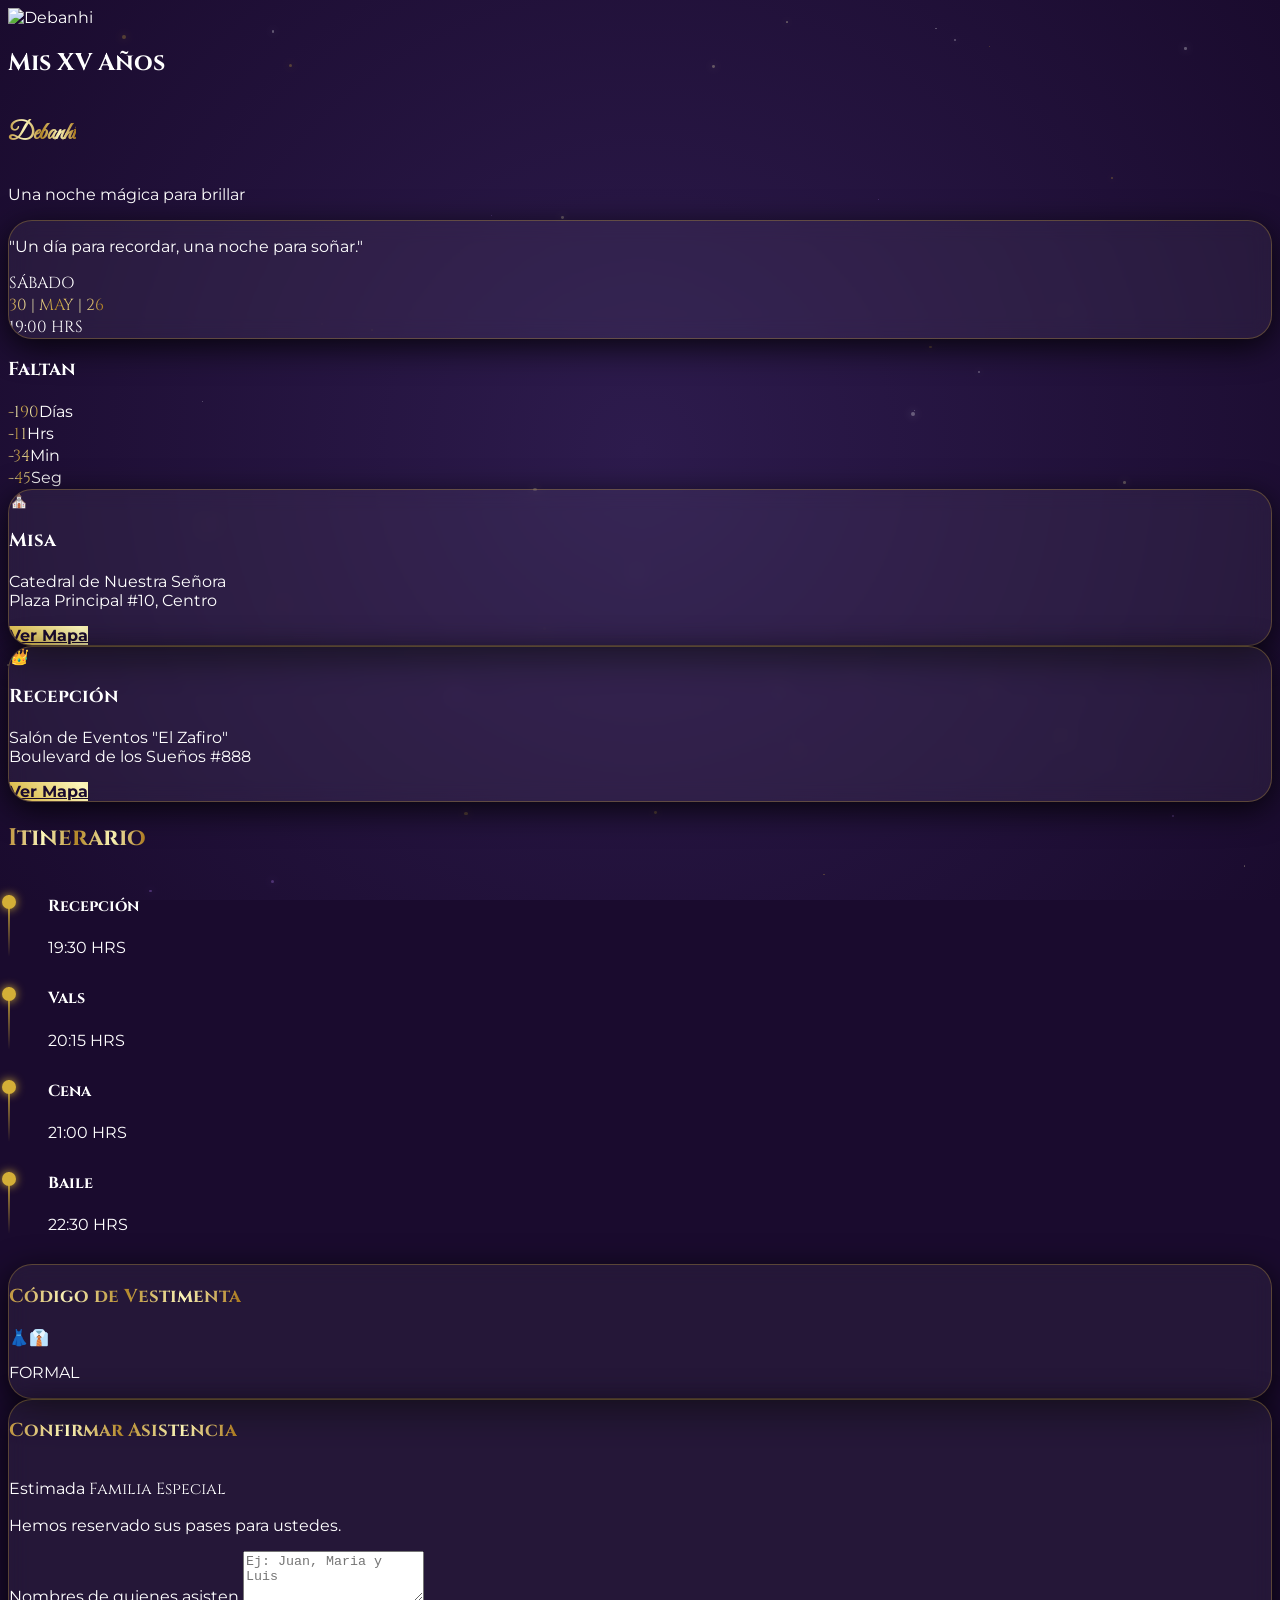
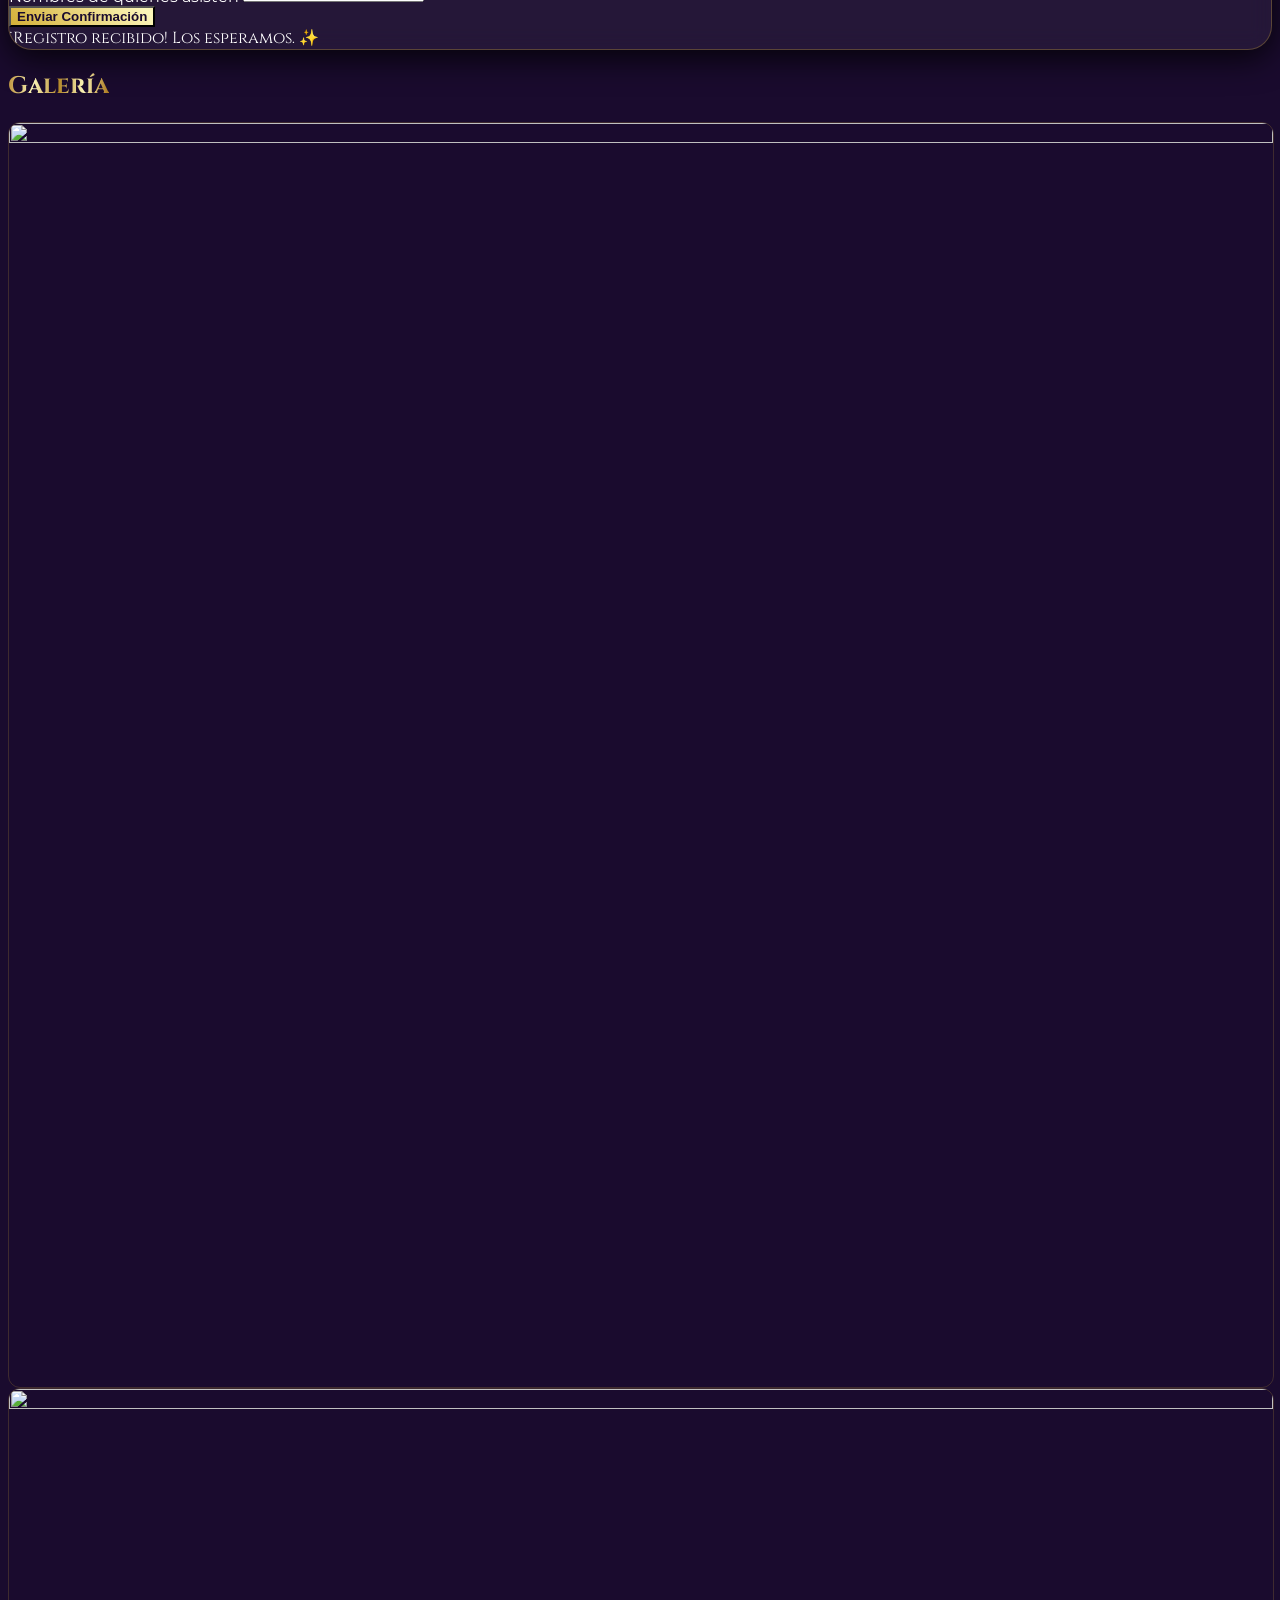
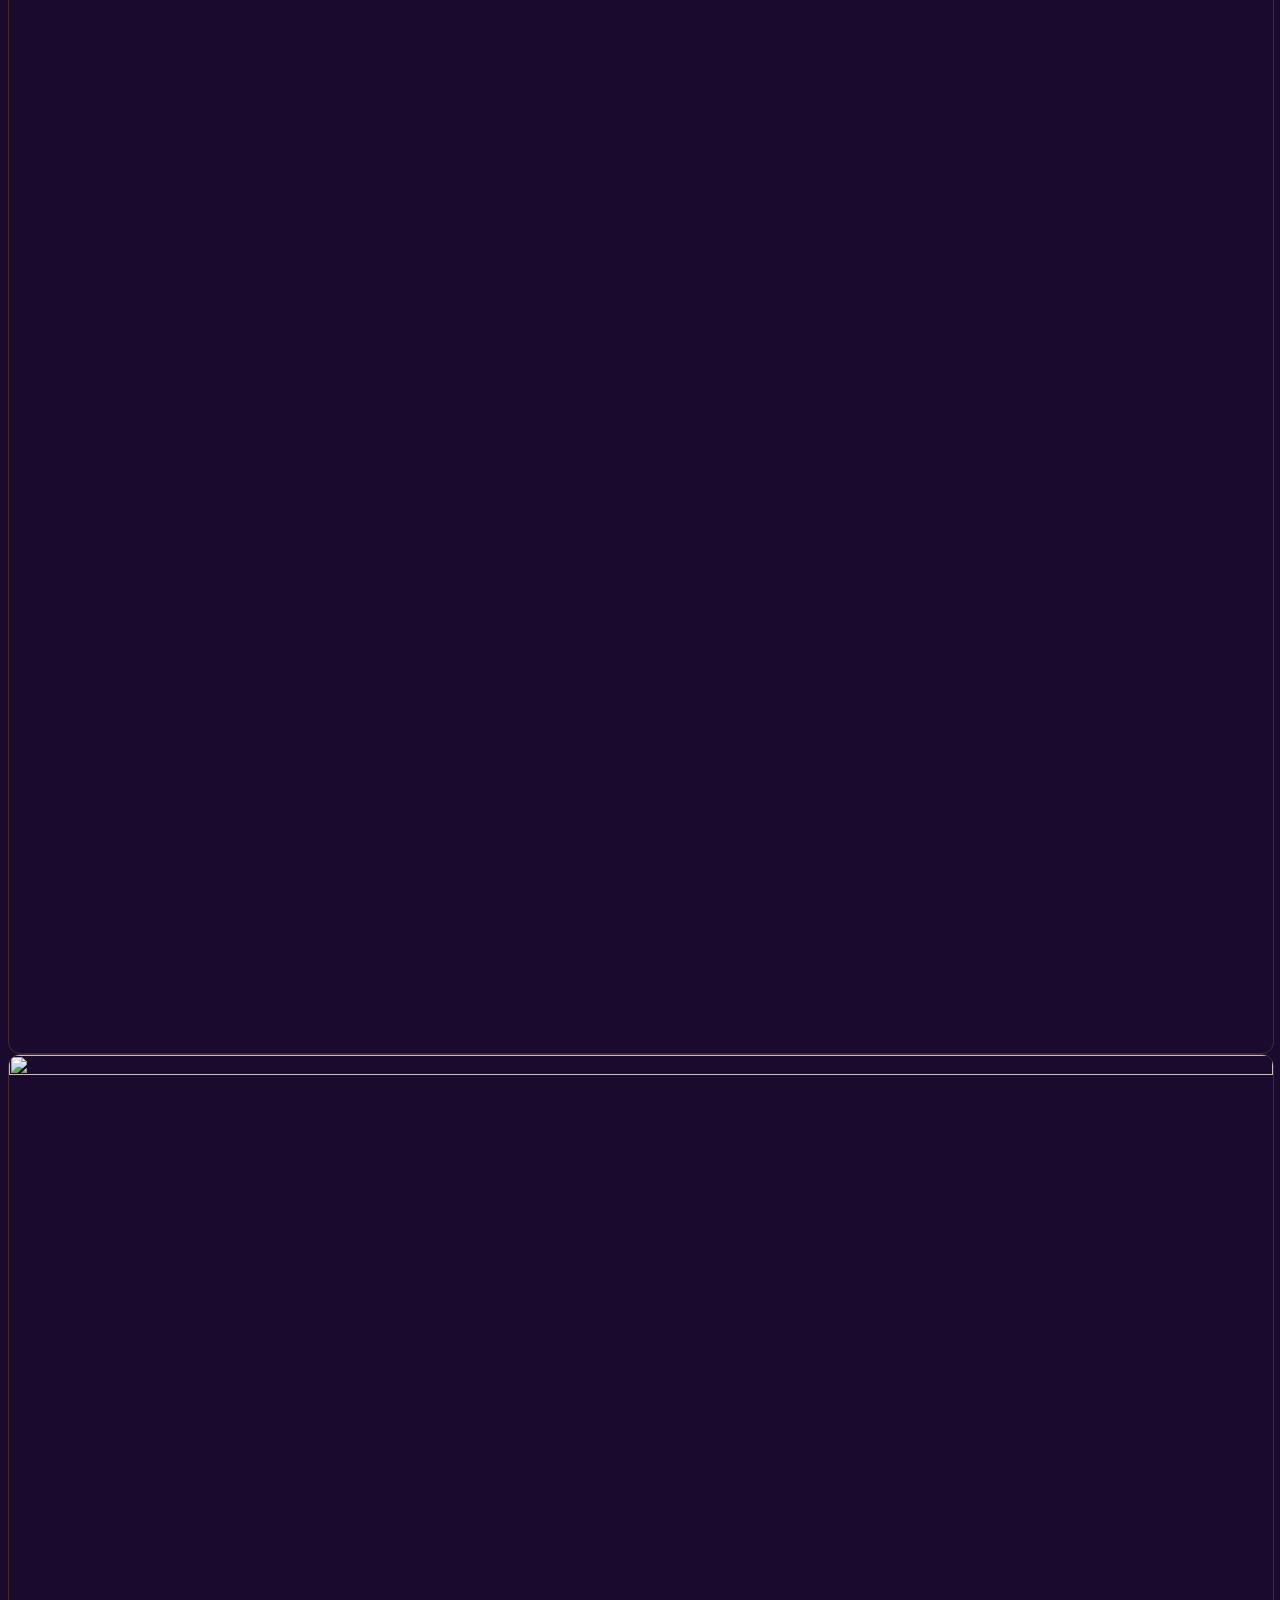
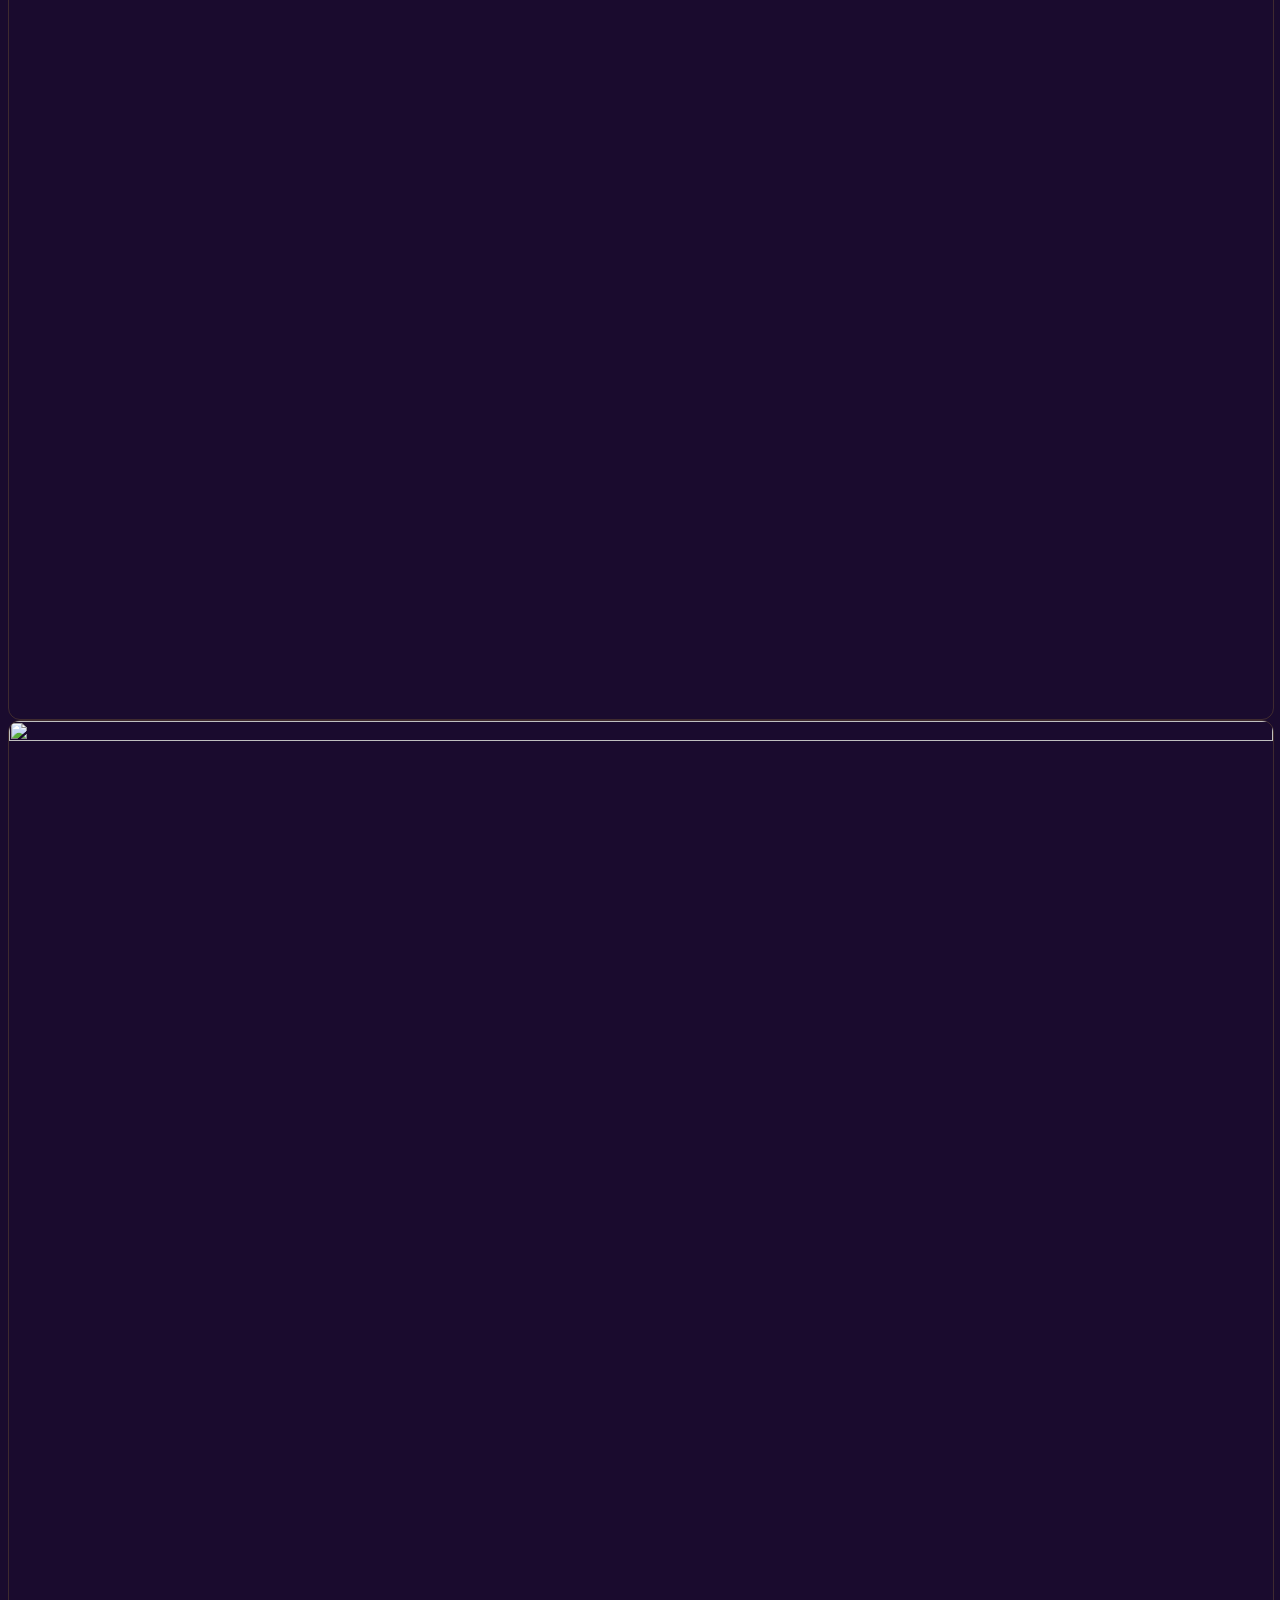
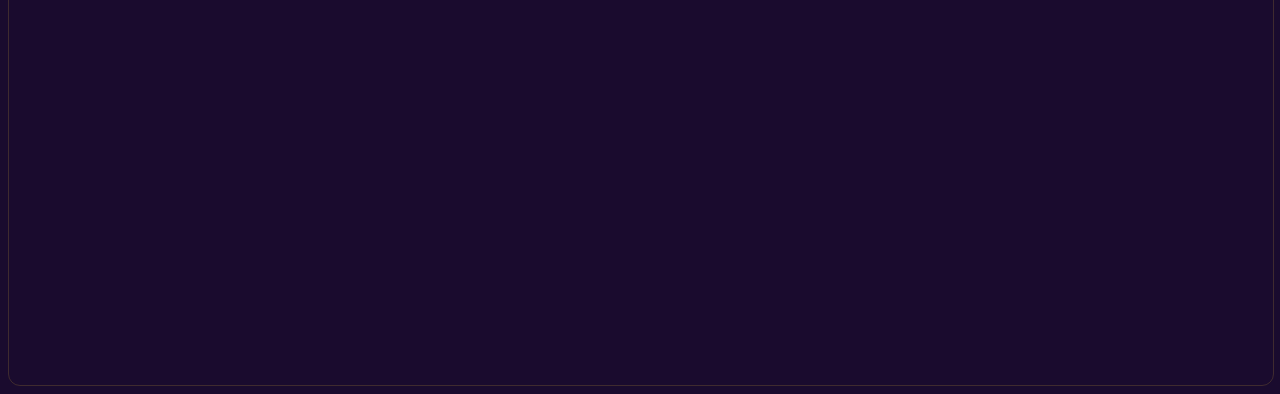
==== index.html @ c2838154 "Create index.html" ====
<!DOCTYPE html>
<html lang="es">
<head>
    <meta charset="UTF-8">
    <meta name="viewport" content="width=device-width, initial-scale=1.0">
    <title>Mis XV Años - Debanhi</title>
    <script src="https://cdn.tailwindcss.com"></script>
    <link href="https://fonts.googleapis.com/css2?family=Cinzel:wght@400;700&family=Great+Vibes&family=Montserrat:wght@300;400;600&display=swap" rel="stylesheet">
    <style>
        :root {
            --gold: #d4af37;
            --dark-purple: #1a0b2e;
        }

        body {
            background-color: var(--dark-purple);
            color: white;
            font-family: 'Montserrat', sans-serif;
            overflow-x: hidden;
        }

        .font-serif { font-family: 'Cinzel', serif; }
        .font-accent { font-family: 'Great Vibes', cursive; }

        /* Fondo animado global */
        .jewel-bg {
            position: fixed;
            top: 0;
            left: 0;
            width: 100%;
            height: 100%;
            z-index: -1;
            background: radial-gradient(circle at center, #2d1b4d 0%, #1a0b2e 100%);
        }

        .particle, .particle-card {
            position: absolute;
            background: white;
            border-radius: 50%;
            pointer-events: none;
            opacity: 0.3;
        }

        @keyframes float {
            0% { translateY(100vh) rotate(0deg); opacity: 0; }
            50% { opacity: 0.6; }
            100% { translateY(-10vh) rotate(360deg); opacity: 0; }
        }

        @keyframes float-card {
            0% { bottom: -10%; opacity: 0; }
            20% { opacity: 0.4; }
            80% { opacity: 0.4; }
            100% { bottom: 110%; opacity: 0; }
        }

        .glass-card {
            position: relative;
            background: rgba(255, 255, 255, 0.05);
            backdrop-filter: blur(10px);
            border: 1px solid rgba(212, 175, 55, 0.3);
            border-radius: 24px;
            box-shadow: 0 8px 32px 0 rgba(0, 0, 0, 0.8);
            overflow: hidden;
        }

        .card-content { position: relative; z-index: 10; }

        .reveal {
            opacity: 0;
            transform: translateY(30px);
            transition: all 1s ease-out;
        }

        .reveal.active {
            opacity: 1;
            transform: translateY(0);
        }

        .gold-text {
            background: linear-gradient(to right, #bf953f, #fcf6ba, #b38728, #fbf5b7, #aa771c);
            -webkit-background-clip: text;
            -webkit-text-fill-color: transparent;
            display: inline-block;
        }

        .btn-gold {
            background: linear-gradient(45deg, #d4af37, #fcf6ba, #d4af37);
            background-size: 200% auto;
            transition: 0.5s;
            color: #1a0b2e;
            font-weight: bold;
        }

        .btn-gold:hover {
            background-position: right center;
            transform: scale(1.05);
        }

        /* Timeline Itinerario */
        .timeline-item {
            position: relative;
            padding-left: 40px;
            margin-bottom: 30px;
        }
        .timeline-item::before {
            content: '';
            position: absolute;
            left: 0; top: 0; width: 2px; height: 100%;
            background: linear-gradient(to bottom, var(--gold), transparent);
        }
        .timeline-dot {
            position: absolute; left: -6px; top: 0; width: 14px; height: 14px;
            background: var(--gold); border-radius: 50%; box-shadow: 0 0 10px var(--gold);
        }

        /* Galería */
        .gallery-img {
            width: 100%; aspect-ratio: 1/1; object-fit: cover;
            border-radius: 12px; border: 1px solid rgba(212, 175, 55, 0.2);
            transition: 0.5s ease; cursor: pointer;
        }
        .gallery-img:hover { transform: scale(1.05); border-color: var(--gold); }

        /* Lightbox */
        #lightbox {
            display: none; position: fixed; top: 0; left: 0; width: 100%; height: 100%;
            background: rgba(0,0,0,0.95); backdrop-filter: blur(10px); z-index: 1000;
            justify-content: center; align-items: center; opacity: 0; transition: 0.3s;
        }
        #lightbox.active { display: flex; opacity: 1; }
        #lightbox-img { max-width: 90%; max-height: 80vh; border: 2px solid var(--gold); border-radius: 8px; }

        .nav-btn {
            position: absolute; top: 50%; transform: translateY(-50%);
            background: rgba(255,255,255,0.1); color: white; width: 50px; height: 50px;
            border-radius: 50%; display: flex; align-items: center; justify-content: center;
            cursor: pointer; z-index: 1100;
        }
    </style>
</head>
<body>

    <div class="jewel-bg" id="particles-container"></div>

    <!-- Lightbox -->
    <div id="lightbox" onclick="closeLightbox()">
        <span class="absolute top-5 right-5 text-4xl text-white cursor-pointer">&times;</span>
        <div class="nav-btn left-4" onclick="changeImage(-1, event)">&#10094;</div>
        <img id="lightbox-img" src="" alt="Full Screen" onclick="event.stopPropagation()">
        <div class="nav-btn right-4" onclick="changeImage(1, event)">&#10095;</div>
    </div>

    <!-- 1. PORTADA -->
    <section class="relative w-full aspect-square overflow-hidden">
        <img src="https://images.unsplash.com/photo-1529626455594-4ff0802cfb7e?auto=format&fit=crop&q=80&w=1200" 
             class="w-full h-full object-cover" alt="Debanhi">
        <div class="absolute inset-0 bg-gradient-to-t from-[#1a0b2e] via-transparent to-transparent"></div>
        <div class="absolute bottom-0 left-0 w-full pb-10 text-center reveal">
            <h2 class="text-sm tracking-[0.6em] font-serif uppercase mb-2">Mis XV Años</h2>
            <h1 class="text-7xl md:text-[9rem] font-accent gold-text leading-tight">Debanhi</h1>
            <p class="text-xs md:text-lg tracking-[0.4em] uppercase opacity-80 mt-4">Una noche mágica para brillar</p>
        </div>
    </section>

    <!-- 2. FECHA -->
    <section class="max-w-4xl mx-auto px-6 py-20 text-center">
        <div class="glass-card p-12 reveal" data-particles="true">
            <div class="card-content">
                <p class="text-lg italic mb-8 font-light">"Un día para recordar, una noche para soñar."</p>
                <div class="flex flex-col md:flex-row items-center justify-center gap-6">
                    <div class="text-xl font-serif">SÁBADO</div>
                    <div class="text-5xl font-serif border-y border-gold/40 py-4 px-8 gold-text">30 | MAY | 26</div>
                    <div class="text-xl font-serif">19:00 HRS</div>
                </div>
            </div>
        </div>
    </section>

    <!-- 3. CUENTA REGRESIVA -->
    <section class="py-10 text-center reveal">
        <h3 class="font-serif text-xl mb-8 tracking-widest uppercase opacity-60">Faltan</h3>
        <div id="countdown" class="flex justify-center gap-6">
            <div><span id="days" class="text-4xl font-serif gold-text block">00</span><span class="text-[10px] uppercase">Días</span></div>
            <div><span id="hours" class="text-4xl font-serif gold-text block">00</span><span class="text-[10px] uppercase">Hrs</span></div>
            <div><span id="minutes" class="text-4xl font-serif gold-text block">00</span><span class="text-[10px] uppercase">Min</span></div>
            <div><span id="seconds" class="text-4xl font-serif gold-text block">00</span><span class="text-[10px] uppercase">Seg</span></div>
        </div>
    </section>

    <!-- 4. UBICACIONES -->
    <section class="max-w-6xl mx-auto px-6 py-20 grid md:grid-cols-2 gap-8">
        <div class="glass-card p-10 text-center reveal" data-particles="true">
            <div class="card-content">
                <div class="text-4xl mb-4">⛪</div>
                <h3 class="font-serif text-2xl mb-2">Misa</h3>
                <p class="text-sm opacity-70 mb-6">Catedral de Nuestra Señora<br>Plaza Principal #10, Centro</p>
                <a href="#" class="btn-gold px-8 py-3 rounded-full text-xs uppercase tracking-widest">Ver Mapa</a>
            </div>
        </div>
        <div class="glass-card p-10 text-center reveal" data-particles="true">
            <div class="card-content">
                <div class="text-4xl mb-4">👑</div>
                <h3 class="font-serif text-2xl mb-2">Recepción</h3>
                <p class="text-sm opacity-70 mb-6">Salón de Eventos "El Zafiro"<br>Boulevard de los Sueños #888</p>
                <a href="#" class="btn-gold px-8 py-3 rounded-full text-xs uppercase tracking-widest">Ver Mapa</a>
            </div>
        </div>
    </section>

    <!-- 5. ITINERARIO -->
    <section class="max-w-4xl mx-auto px-6 py-20">
        <h2 class="text-center font-serif text-3xl gold-text mb-16 reveal uppercase tracking-widest">Itinerario</h2>
        <div class="grid md:grid-cols-2 gap-10 reveal">
            <div>
                <div class="timeline-item"><div class="timeline-dot"></div><h4 class="font-serif text-lg">Recepción</h4><p class="text-xs opacity-60">19:30 HRS</p></div>
                <div class="timeline-item"><div class="timeline-dot"></div><h4 class="font-serif text-lg">Vals</h4><p class="text-xs opacity-60">20:15 HRS</p></div>
            </div>
            <div>
                <div class="timeline-item"><div class="timeline-dot"></div><h4 class="font-serif text-lg">Cena</h4><p class="text-xs opacity-60">21:00 HRS</p></div>
                <div class="timeline-item"><div class="timeline-dot"></div><h4 class="font-serif text-lg">Baile</h4><p class="text-xs opacity-60">22:30 HRS</p></div>
            </div>
        </div>
    </section>

    <!-- 6. CÓDIGO DE VESTIMENTA -->
    <section class="max-w-xl mx-auto px-6 py-20">
        <div class="glass-card p-10 text-center reveal" data-particles="true">
            <div class="card-content">
                <h3 class="font-serif text-xl gold-text mb-4 uppercase tracking-widest">Código de Vestimenta</h3>
                <div class="text-3xl mb-2">👗👔</div>
                <p class="text-2xl font-light tracking-widest uppercase">FORMAL</p>
            </div>
        </div>
    </section>

    <!-- 7. RSVP PERSONALIZADO -->
    <section class="max-w-2xl mx-auto px-6 py-20 text-center">
        <div class="glass-card p-10 reveal" data-particles="true">
            <div class="card-content">
                <h3 class="font-serif text-2xl gold-text mb-2">Confirmar Asistencia</h3>
                
                <!-- Datos dinámicos -->
                <div id="personalization-box" class="mb-8 border-b border-gold/20 pb-6">
                    <p class="text-lg font-light">Estimada <span id="family-name" class="font-serif italic text-gold">Familia Especial</span></p>
                    <p class="text-sm opacity-60 mt-1">Hemos reservado <span id="pass-count" class="font-bold text-white">---</span> pases para ustedes.</p>
                </div>

                <form id="rsvp-form" class="space-y-4 text-left">
                    <div>
                        <label class="text-[10px] uppercase tracking-widest opacity-60 ml-1">Nombres de quienes asisten</label>
                        <textarea required placeholder="Ej: Juan, Maria y Luis" class="w-full bg-white/5 border border-gold/20 rounded-xl p-4 outline-none focus:border-gold transition-colors text-white text-sm" rows="3"></textarea>
                    </div>
                    <button type="submit" class="w-full py-4 rounded-xl btn-gold uppercase tracking-widest text-xs">Enviar Confirmación</button>
                </form>
                <div id="form-msg" class="hidden mt-6 text-gold font-serif text-lg animate-pulse">¡Registro recibido! Los esperamos. ✨</div>
            </div>
        </div>
    </section>

    <!-- 8. GALERÍA -->
    <section class="max-w-6xl mx-auto px-6 py-20 pb-40">
        <h2 class="text-center font-serif text-2xl gold-text mb-10 reveal uppercase tracking-widest">Galería</h2>
        <div class="grid grid-cols-2 md:grid-cols-4 gap-4 reveal">
            <img src="https://images.unsplash.com/photo-1517673132405-a56a62b18caf?auto=format&fit=crop&q=80&w=800" class="gallery-img" onclick="openLightbox(0)">
            <img src="https://images.unsplash.com/photo-1494790108377-be9c29b29330?auto=format&fit=crop&q=80&w=800" class="gallery-img" onclick="openLightbox(1)">
            <img src="https://images.unsplash.com/photo-1524504388940-b1c1722653e1?auto=format&fit=crop&q=80&w=800" class="gallery-img" onclick="openLightbox(2)">
            <img src="https://images.unsplash.com/photo-1506794778202-cad84cf45f1d?auto=format&fit=crop&q=80&w=800" class="gallery-img" onclick="openLightbox(3)">
        </div>
    </section>

    <script>
        // PERSONALIZACIÓN POR URL
        function checkPersonalization() {
            const params = new URLSearchParams(window.location.search);
            const familia = params.get('f'); // 'f' para familia
            const pases = params.get('p');   // 'p' para pases

            if (familia) {
                document.getElementById('family-name').innerText = "Familia " + familia;
            }
            if (pases) {
                document.getElementById('pass-count').innerText = pases;
            } else {
                document.getElementById('pass-count').innerText = "sus";
            }
        }

        // Partículas
        function addParticles(container, count, isCard = false) {
            for (let i = 0; i < count; i++) {
                const p = document.createElement('div');
                p.className = isCard ? 'particle-card' : 'particle';
                const size = Math.random() * 3 + 1;
                p.style.width = p.style.height = `${size}px`;
                p.style.left = `${Math.random() * 100}%`;
                p.style.bottom = isCard ? "-10%" : `${Math.random() * 100}%`;
                p.style.animation = `${isCard ? 'float-card' : 'float'} ${isCard ? (6+Math.random()*4) : (10+Math.random()*10)}s infinite linear`;
                p.style.animationDelay = `${Math.random() * 5}s`;
                const colors = ['#ffffff', '#fcf6ba', '#d4af37', '#b983ff'];
                p.style.backgroundColor = colors[Math.floor(Math.random()*colors.length)];
                p.style.boxShadow = `0 0 8px ${p.style.backgroundColor}`;
                container.appendChild(p);
            }
        }

        // Lightbox Logic
        const galleryImgs = [
            "https://images.unsplash.com/photo-1517673132405-a56a62b18caf?auto=format&fit=crop&q=80&w=800",
            "https://images.unsplash.com/photo-1494790108377-be9c29b29330?auto=format&fit=crop&q=80&w=800",
            "https://images.unsplash.com/photo-1524504388940-b1c1722653e1?auto=format&fit=crop&q=80&w=800",
            "https://images.unsplash.com/photo-1506794778202-cad84cf45f1d?auto=format&fit=crop&q=80&w=800"
        ];
        let currentIdx = 0;
        function openLightbox(i) {
            currentIdx = i;
            document.getElementById('lightbox-img').src = galleryImgs[i];
            document.getElementById('lightbox').classList.add('active');
        }
        function closeLightbox() { document.getElementById('lightbox').classList.remove('active'); }
        function changeImage(step, e) {
            e.stopPropagation();
            currentIdx = (currentIdx + step + galleryImgs.length) % galleryImgs.length;
            document.getElementById('lightbox-img').src = galleryImgs[currentIdx];
        }

        // Countdown
        function startCountdown() {
            const eventDate = new Date('May 30, 2026 19:00:00').getTime();
            setInterval(() => {
                const dist = eventDate - new Date().getTime();
                document.getElementById('days').innerText = Math.floor(dist / 86400000).toString().padStart(2,'0');
                document.getElementById('hours').innerText = Math.floor((dist % 86400000) / 3600000).toString().padStart(2,'0');
                document.getElementById('minutes').innerText = Math.floor((dist % 3600000) / 60000).toString().padStart(2,'0');
                document.getElementById('seconds').innerText = Math.floor((dist % 60000) / 1000).toString().padStart(2,'0');
            }, 1000);
        }

        window.onload = () => {
            checkPersonalization();
            addParticles(document.getElementById('particles-container'), 50);
            document.querySelectorAll('[data-particles="true"]').forEach(c => addParticles(c, 15, true));
            startCountdown();
            const obs = new IntersectionObserver(ents => ents.forEach(e => {if(e.isIntersecting) e.target.classList.add('active')}), {threshold:0.1});
            document.querySelectorAll('.reveal').forEach(el => obs.observe(el));
        };

        document.getElementById('rsvp-form').onsubmit = (e) => {
            e.preventDefault(); e.target.classList.add('hidden');
            document.getElementById('form-msg').classList.remove('hidden');
        };
    </script>
</body>
</html>
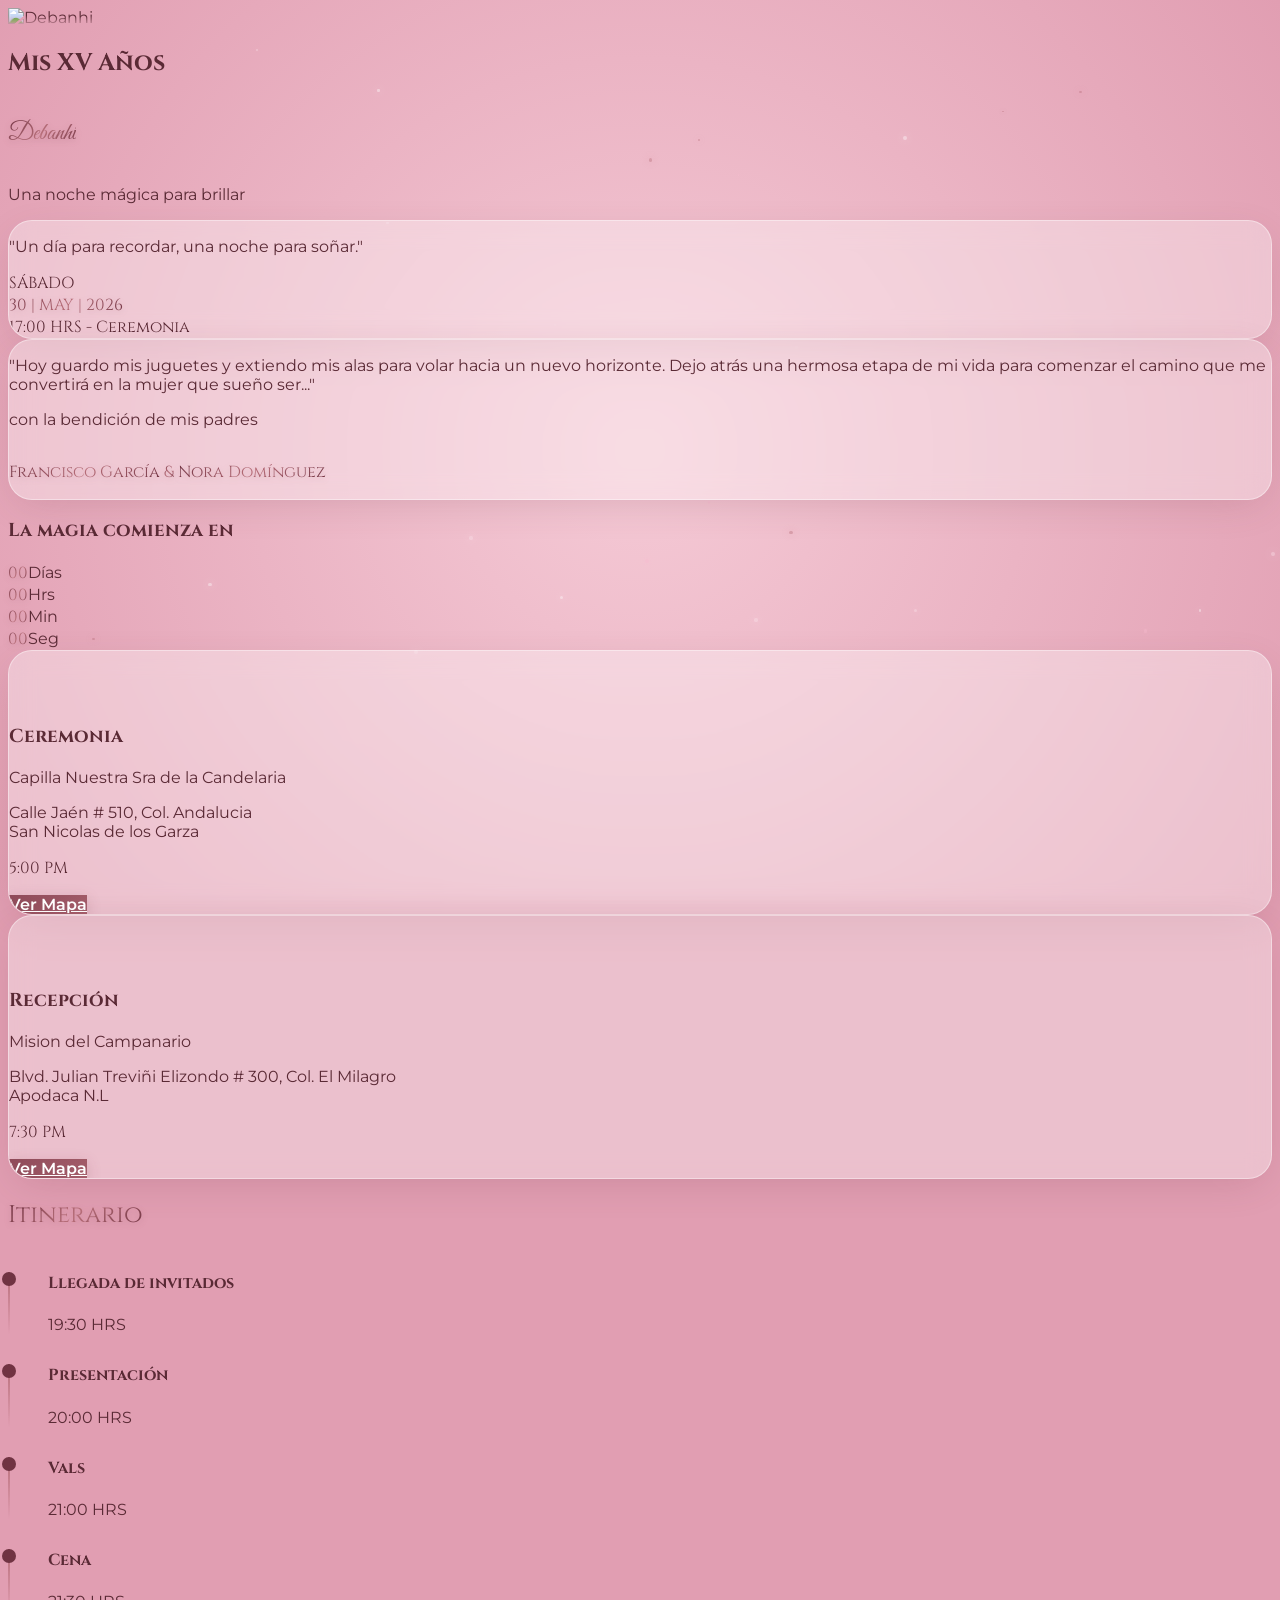
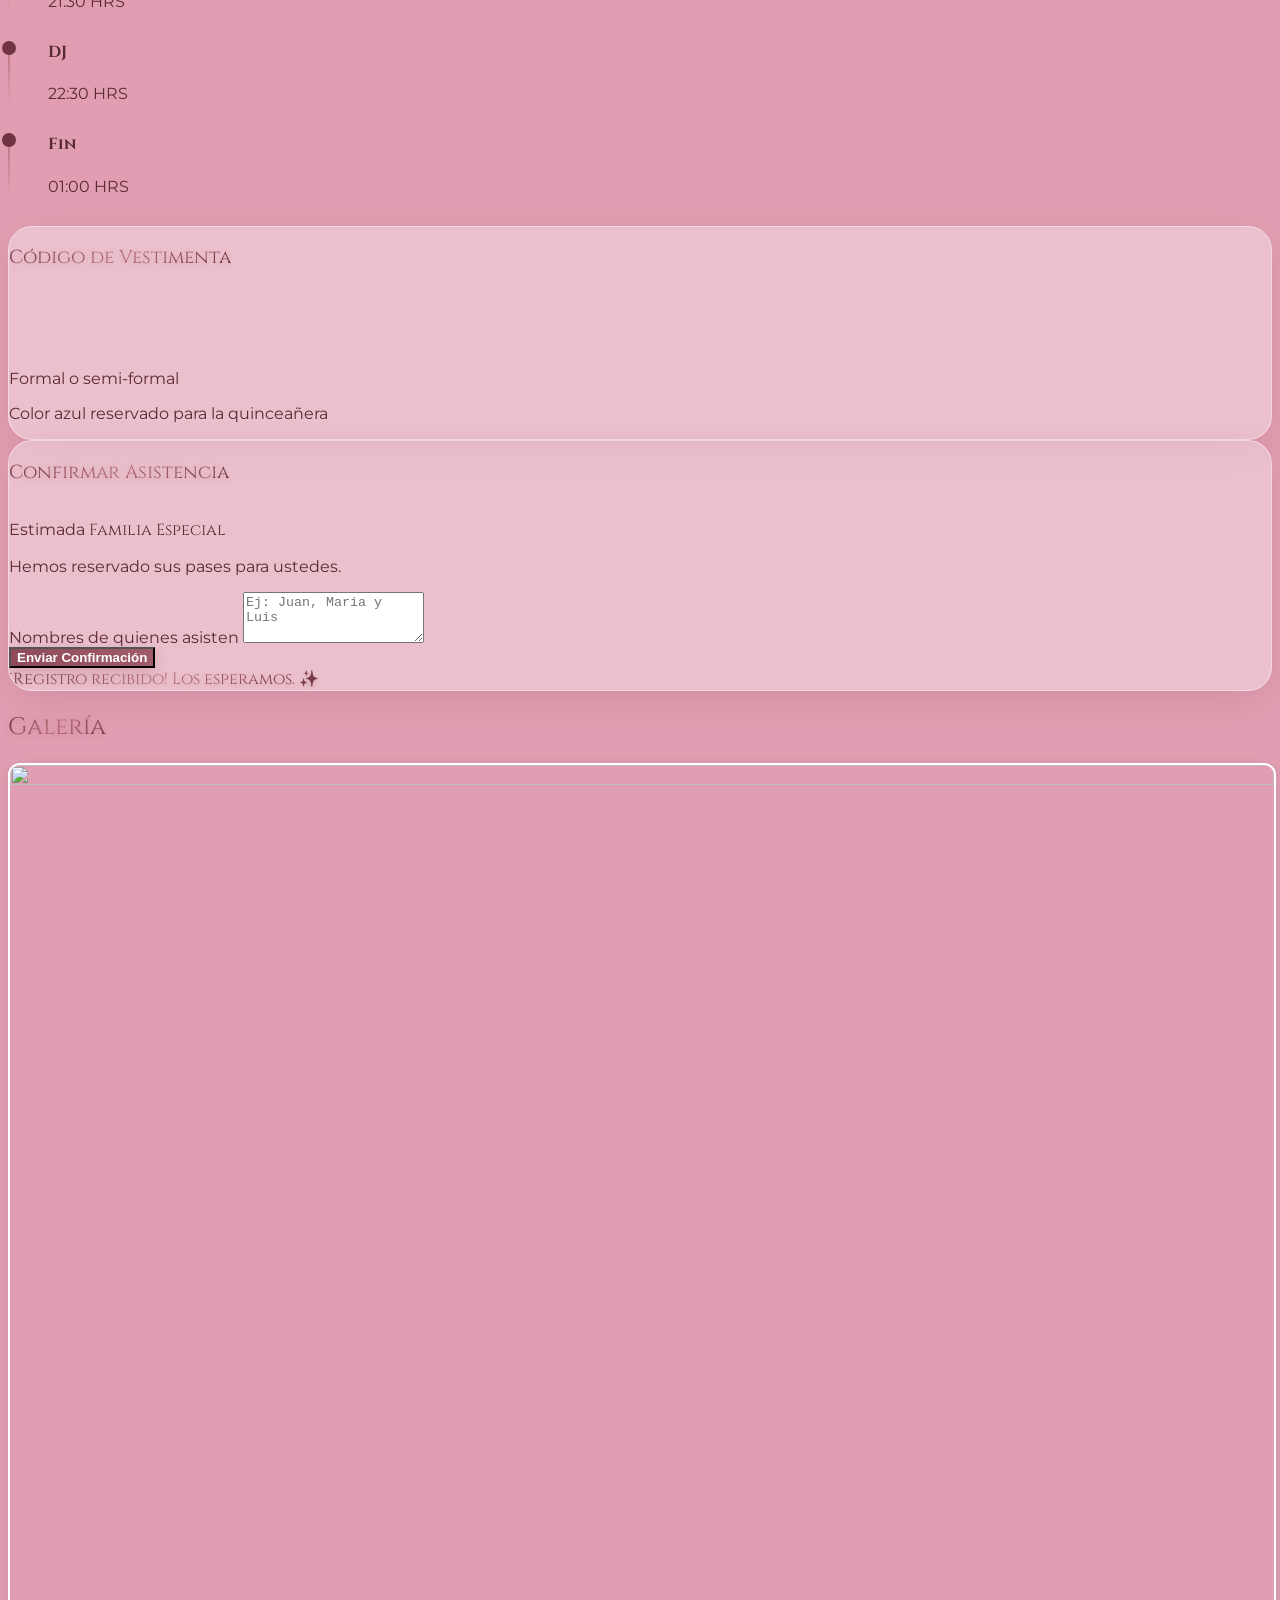
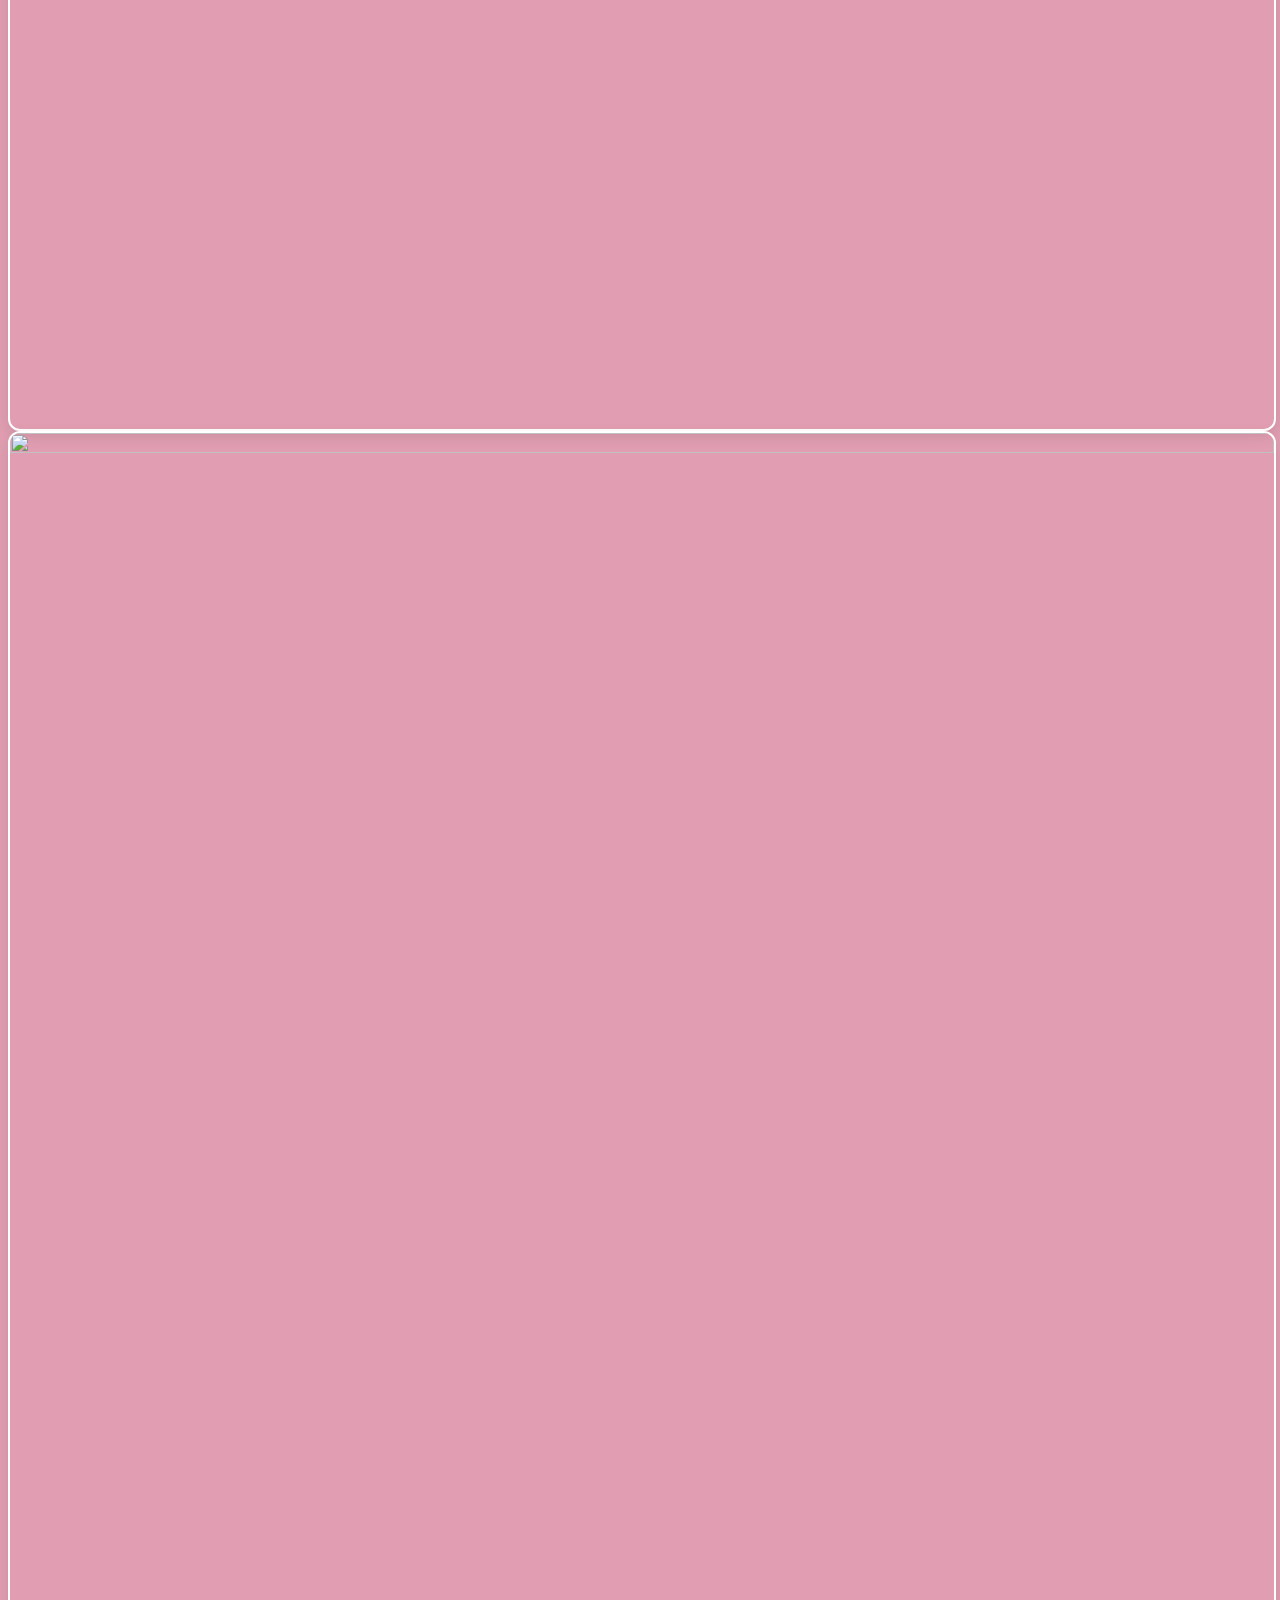
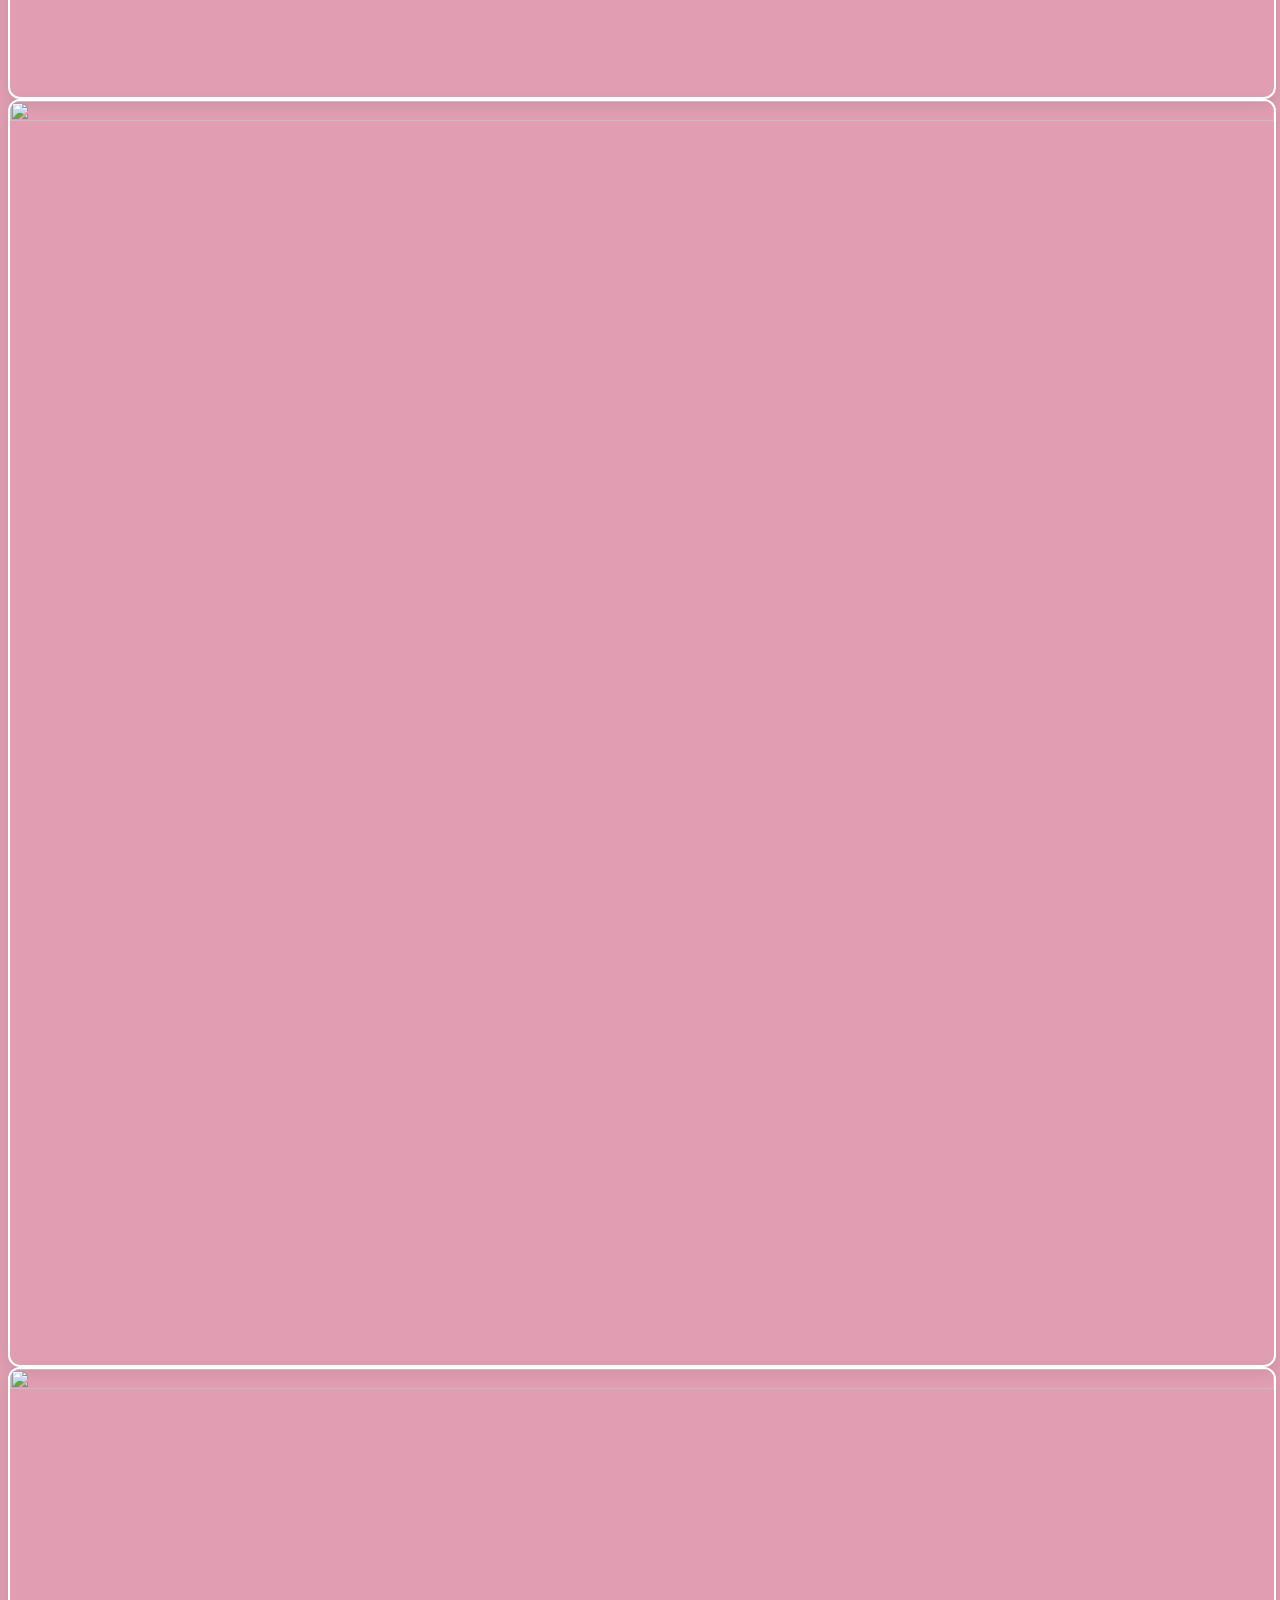
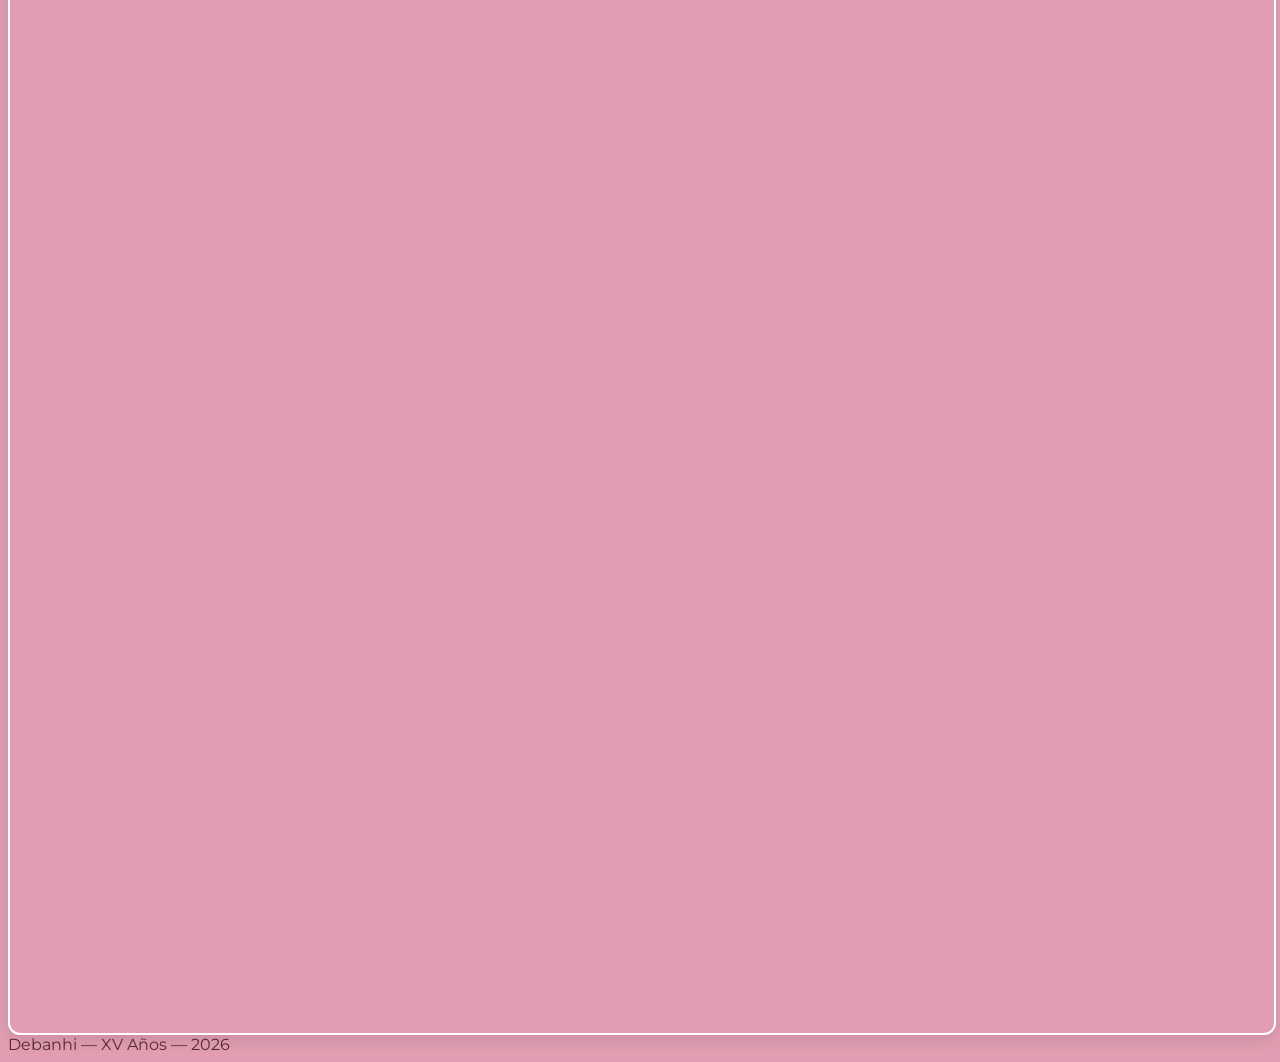
==== commit 8818003b: "Create index.html" ====
--- a/index.html
+++ b/index.html
@@ -8,13 +8,16 @@
     <link href="https://fonts.googleapis.com/css2?family=Cinzel:wght@400;700&family=Great+Vibes&family=Montserrat:wght@300;400;600&display=swap" rel="stylesheet">
     <style>
         :root {
-            --gold: #d4af37;
-            --dark-purple: #1a0b2e;
+            --rose-gold-dark: #703342;
+            --rose-gold-main: #b76e79;
+            --rose-gold-highlight: #e8b2b5;
+            --pale-pink: #e19eb2;
+            --dark-pink: #5a2a35;
         }
 
         body {
-            background-color: var(--dark-purple);
-            color: white;
+            background-color: var(--pale-pink);
+            color: var(--dark-pink);
             font-family: 'Montserrat', sans-serif;
             overflow-x: hidden;
         }
@@ -22,7 +25,6 @@
         .font-serif { font-family: 'Cinzel', serif; }
         .font-accent { font-family: 'Great Vibes', cursive; }
 
-        /* Fondo animado global */
         .jewel-bg {
             position: fixed;
             top: 0;
@@ -30,7 +32,7 @@
             width: 100%;
             height: 100%;
             z-index: -1;
-            background: radial-gradient(circle at center, #2d1b4d 0%, #1a0b2e 100%);
+            background: radial-gradient(circle at center, #f5cad6 0%, var(--pale-pink) 100%);
         }
 
         .particle, .particle-card {
@@ -38,13 +40,13 @@
             background: white;
             border-radius: 50%;
             pointer-events: none;
-            opacity: 0.3;
+            opacity: 0.4;
         }
 
         @keyframes float {
-            0% { translateY(100vh) rotate(0deg); opacity: 0; }
+            0% { transform: translateY(100vh) rotate(0deg); opacity: 0; }
             50% { opacity: 0.6; }
-            100% { translateY(-10vh) rotate(360deg); opacity: 0; }
+            100% { transform: translateY(-10vh) rotate(360deg); opacity: 0; }
         }
 
         @keyframes float-card {
@@ -56,11 +58,11 @@
 
         .glass-card {
             position: relative;
-            background: rgba(255, 255, 255, 0.05);
-            backdrop-filter: blur(10px);
-            border: 1px solid rgba(212, 175, 55, 0.3);
+            background: rgba(255, 255, 255, 0.35);
+            backdrop-filter: blur(12px);
+            border: 1px solid rgba(255, 255, 255, 0.4);
             border-radius: 24px;
-            box-shadow: 0 8px 32px 0 rgba(0, 0, 0, 0.8);
+            box-shadow: 0 10px 40px -10px rgba(112, 51, 66, 0.2);
             overflow: hidden;
         }
 
@@ -78,26 +80,43 @@
         }
 
         .gold-text {
-            background: linear-gradient(to right, #bf953f, #fcf6ba, #b38728, #fbf5b7, #aa771c);
+            background: linear-gradient(135deg, var(--rose-gold-dark) 0%, var(--rose-gold-main) 50%, var(--rose-gold-dark) 100%);
             -webkit-background-clip: text;
             -webkit-text-fill-color: transparent;
             display: inline-block;
+            filter: drop-shadow(0px 2px 3px rgba(112, 51, 66, 0.2));
+            font-weight: 400; 
         }
 
         .btn-gold {
-            background: linear-gradient(45deg, #d4af37, #fcf6ba, #d4af37);
+            background: linear-gradient(135deg, #8e4a59 0%, var(--rose-gold-main) 100%);
             background-size: 200% auto;
             transition: 0.5s;
-            color: #1a0b2e;
-            font-weight: bold;
+            color: white;
+            font-weight: 600;
+            box-shadow: 0 4px 15px rgba(112, 51, 66, 0.2);
         }
 
         .btn-gold:hover {
             background-position: right center;
-            transform: scale(1.05);
-        }
-
-        /* Timeline Itinerario */
+            transform: translateY(-2px);
+            box-shadow: 0 6px 20px rgba(112, 51, 66, 0.3);
+        }
+
+        .custom-icon {
+            display: inline-block;
+            width: 50px;
+            height: 50px;
+            background-color: var(--rose-gold-dark);
+            mask-size: contain;
+            mask-repeat: no-repeat;
+            mask-position: center;
+            -webkit-mask-size: contain;
+            -webkit-mask-repeat: no-repeat;
+            -webkit-mask-position: center;
+            transition: background-color 0.3s ease;
+        }
+
         .timeline-item {
             position: relative;
             padding-left: 40px;
@@ -107,35 +126,35 @@
             content: '';
             position: absolute;
             left: 0; top: 0; width: 2px; height: 100%;
-            background: linear-gradient(to bottom, var(--gold), transparent);
+            background: linear-gradient(to bottom, var(--rose-gold-main), transparent);
         }
         .timeline-dot {
             position: absolute; left: -6px; top: 0; width: 14px; height: 14px;
-            background: var(--gold); border-radius: 50%; box-shadow: 0 0 10px var(--gold);
-        }
-
-        /* Galería */
+            background: var(--rose-gold-dark); border-radius: 50%;
+        }
+
         .gallery-img {
             width: 100%; aspect-ratio: 1/1; object-fit: cover;
-            border-radius: 12px; border: 1px solid rgba(212, 175, 55, 0.2);
+            border-radius: 12px; border: 2px solid white;
             transition: 0.5s ease; cursor: pointer;
-        }
-        .gallery-img:hover { transform: scale(1.05); border-color: var(--gold); }
-
-        /* Lightbox */
+            box-shadow: 0 5px 15px rgba(0,0,0,0.1);
+        }
+        .gallery-img:hover { transform: scale(1.05); border-color: var(--rose-gold-main); }
+
         #lightbox {
             display: none; position: fixed; top: 0; left: 0; width: 100%; height: 100%;
-            background: rgba(0,0,0,0.95); backdrop-filter: blur(10px); z-index: 1000;
+            background: rgba(40, 20, 25, 0.95); backdrop-filter: blur(10px); z-index: 1000;
             justify-content: center; align-items: center; opacity: 0; transition: 0.3s;
         }
         #lightbox.active { display: flex; opacity: 1; }
-        #lightbox-img { max-width: 90%; max-height: 80vh; border: 2px solid var(--gold); border-radius: 8px; }
-
-        .nav-btn {
-            position: absolute; top: 50%; transform: translateY(-50%);
-            background: rgba(255,255,255,0.1); color: white; width: 50px; height: 50px;
-            border-radius: 50%; display: flex; align-items: center; justify-content: center;
-            cursor: pointer; z-index: 1100;
+
+        .main-photo-mask {
+            mask-image: linear-gradient(to top, transparent 0%, black 60%);
+            -webkit-mask-image: linear-gradient(to top, transparent 0%, black 60%);
+        }
+        
+        .border-gold-sep {
+            border-color: rgba(112, 51, 66, 0.2);
         }
     </style>
 </head>
@@ -143,35 +162,53 @@
 
     <div class="jewel-bg" id="particles-container"></div>
 
-    <!-- Lightbox -->
+    <!-- Lightbox Galería -->
     <div id="lightbox" onclick="closeLightbox()">
         <span class="absolute top-5 right-5 text-4xl text-white cursor-pointer">&times;</span>
-        <div class="nav-btn left-4" onclick="changeImage(-1, event)">&#10094;</div>
-        <img id="lightbox-img" src="" alt="Full Screen" onclick="event.stopPropagation()">
-        <div class="nav-btn right-4" onclick="changeImage(1, event)">&#10095;</div>
+        <div class="absolute left-4 top-1/2 -translate-y-1/2 bg-white/10 w-12 h-12 rounded-full flex items-center justify-center text-white cursor-pointer" onclick="changeImage(-1, event)">&#10094;</div>
+        <img id="lightbox-img" src="" alt="Pantalla Completa" onclick="event.stopPropagation()" class="max-w-[90%] max-h-[80vh] border-2 border-white rounded-lg shadow-2xl">
+        <div class="absolute right-4 top-1/2 -translate-y-1/2 bg-white/10 w-12 h-12 rounded-full flex items-center justify-center text-white cursor-pointer" onclick="changeImage(1, event)">&#10095;</div>
     </div>
 
     <!-- 1. PORTADA -->
-    <section class="relative w-full aspect-square overflow-hidden">
+    <section class="relative w-full aspect-square overflow-hidden bg-[var(--pale-pink)]">
         <img src="https://images.unsplash.com/photo-1529626455594-4ff0802cfb7e?auto=format&fit=crop&q=80&w=1200" 
-             class="w-full h-full object-cover" alt="Debanhi">
-        <div class="absolute inset-0 bg-gradient-to-t from-[#1a0b2e] via-transparent to-transparent"></div>
+             class="w-full h-full object-cover main-photo-mask" alt="Debanhi">
         <div class="absolute bottom-0 left-0 w-full pb-10 text-center reveal">
             <h2 class="text-sm tracking-[0.6em] font-serif uppercase mb-2">Mis XV Años</h2>
-            <h1 class="text-7xl md:text-[9rem] font-accent gold-text leading-tight">Debanhi</h1>
-            <p class="text-xs md:text-lg tracking-[0.4em] uppercase opacity-80 mt-4">Una noche mágica para brillar</p>
+            <h1 class="text-7xl md:text-[9rem] font-accent gold-text leading-tight drop-shadow-md">Debanhi</h1>
+            <p class="text-xs md:text-lg tracking-[0.4em] uppercase opacity-90 mt-4">Una noche mágica para brillar</p>
         </div>
     </section>
 
     <!-- 2. FECHA -->
     <section class="max-w-4xl mx-auto px-6 py-20 text-center">
-        <div class="glass-card p-12 reveal" data-particles="true">
-            <div class="card-content">
-                <p class="text-lg italic mb-8 font-light">"Un día para recordar, una noche para soñar."</p>
-                <div class="flex flex-col md:flex-row items-center justify-center gap-6">
-                    <div class="text-xl font-serif">SÁBADO</div>
-                    <div class="text-5xl font-serif border-y border-gold/40 py-4 px-8 gold-text">30 | MAY | 26</div>
-                    <div class="text-xl font-serif">19:00 HRS</div>
+        <div class="glass-card p-10 md:p-24 reveal" data-particles="true">
+            <div class="card-content">
+                <p class="text-lg italic mb-12 font-light opacity-80">"Un día para recordar, una noche para soñar."</p>
+                <div class="flex flex-col items-center justify-center gap-8 md:gap-12 overflow-visible">
+                    <div class="text-2xl md:text-4xl font-serif tracking-[0.4em] uppercase opacity-70">SÁBADO</div>
+                    <div class="text-4xl md:text-8xl font-serif border-y border-gold-sep py-8 md:py-12 px-6 md:px-24 gold-text leading-tight whitespace-nowrap">
+                        30 | MAY | 2026
+                    </div>
+                    <div class="text-2xl md:text-4xl font-serif tracking-[0.4em] uppercase opacity-60 font-light">17:00 HRS - Ceremonia</div>
+                </div>
+            </div>
+        </div>
+    </section>
+
+    <!-- FRASE Y BENDICIÓN DE PADRES -->
+    <section class="max-w-4xl mx-auto px-6 py-10 text-center">
+        <div class="glass-card p-10 md:p-16 reveal" data-particles="true">
+            <div class="card-content">
+                <p class="text-xl md:text-3xl font-light mb-12 leading-relaxed italic text-center">
+                    "Hoy guardo mis juguetes y extiendo mis alas para volar hacia un nuevo horizonte. Dejo atrás una hermosa etapa de mi vida para comenzar el camino que me convertirá en la mujer que sueño ser..."
+                </p>
+                <div class="flex flex-col items-center space-y-2 tracking-[0.2em] uppercase font-light">
+                    <p class="text-xs md:text-sm mb-4 opacity-70">con la bendición de mis padres</p>
+                    <p class="gold-text font-serif text-2xl md:text-4xl">Francisco García</p>
+                    <p class="gold-text font-serif text-3xl md:text-5xl my-2">&</p>
+                    <p class="gold-text font-serif text-2xl md:text-4xl">Nora Domínguez</p>
                 </div>
             </div>
         </div>
@@ -179,31 +216,45 @@
 
     <!-- 3. CUENTA REGRESIVA -->
     <section class="py-10 text-center reveal">
-        <h3 class="font-serif text-xl mb-8 tracking-widest uppercase opacity-60">Faltan</h3>
+        <h3 class="font-serif text-xl mb-8 tracking-widest uppercase opacity-60">La magia comienza en</h3>
         <div id="countdown" class="flex justify-center gap-6">
-            <div><span id="days" class="text-4xl font-serif gold-text block">00</span><span class="text-[10px] uppercase">Días</span></div>
-            <div><span id="hours" class="text-4xl font-serif gold-text block">00</span><span class="text-[10px] uppercase">Hrs</span></div>
-            <div><span id="minutes" class="text-4xl font-serif gold-text block">00</span><span class="text-[10px] uppercase">Min</span></div>
-            <div><span id="seconds" class="text-4xl font-serif gold-text block">00</span><span class="text-[10px] uppercase">Seg</span></div>
+            <div class="w-20"><span id="days" class="text-4xl font-serif gold-text block">00</span><span class="text-[10px] uppercase opacity-60">Días</span></div>
+            <div class="w-20"><span id="hours" class="text-4xl font-serif gold-text block">00</span><span class="text-[10px] uppercase opacity-60">Hrs</span></div>
+            <div class="w-20"><span id="minutes" class="text-4xl font-serif gold-text block">00</span><span class="text-[10px] uppercase opacity-60">Min</span></div>
+            <div class="w-20"><span id="seconds" class="text-4xl font-serif gold-text block">00</span><span class="text-[10px] uppercase opacity-60">Seg</span></div>
         </div>
     </section>
 
     <!-- 4. UBICACIONES -->
     <section class="max-w-6xl mx-auto px-6 py-20 grid md:grid-cols-2 gap-8">
+        <!-- Ceremonia -->
         <div class="glass-card p-10 text-center reveal" data-particles="true">
             <div class="card-content">
-                <div class="text-4xl mb-4">⛪</div>
-                <h3 class="font-serif text-2xl mb-2">Misa</h3>
-                <p class="text-sm opacity-70 mb-6">Catedral de Nuestra Señora<br>Plaza Principal #10, Centro</p>
-                <a href="#" class="btn-gold px-8 py-3 rounded-full text-xs uppercase tracking-widest">Ver Mapa</a>
-            </div>
-        </div>
+                <div class="mb-4">
+                    <span class="custom-icon" style="mask-image: url('https://cdn-icons-png.flaticon.com/512/1000/1000941.png'); -webkit-mask-image: url('https://cdn-icons-png.flaticon.com/512/1000/1000941.png');"></span>
+                </div>
+                <h3 class="font-serif text-2xl mb-4 uppercase tracking-widest opacity-80">Ceremonia</h3>
+                <p class="text-sm font-semibold mb-1">Capilla Nuestra Sra de la Candelaria</p>
+                <p class="text-xs opacity-70 mb-6">Calle Jaén # 510, Col. Andalucia<br>San Nicolas de los Garza</p>
+                
+                <p class="font-serif text-4xl mb-8 text-[var(--dark-pink)] font-bold">5:00 PM</p>
+                
+                <a href="https://maps.app.goo.gl/vf3nJ6f6RzsDzoLz8" target="_blank" class="btn-gold inline-block px-10 py-4 rounded-full text-xs uppercase tracking-widest">Ver Mapa</a>
+            </div>
+        </div>
+        <!-- Recepción -->
         <div class="glass-card p-10 text-center reveal" data-particles="true">
             <div class="card-content">
-                <div class="text-4xl mb-4">👑</div>
-                <h3 class="font-serif text-2xl mb-2">Recepción</h3>
-                <p class="text-sm opacity-70 mb-6">Salón de Eventos "El Zafiro"<br>Boulevard de los Sueños #888</p>
-                <a href="#" class="btn-gold px-8 py-3 rounded-full text-xs uppercase tracking-widest">Ver Mapa</a>
+                <div class="mb-4">
+                    <span class="custom-icon" style="mask-image: url('https://cdn-icons-png.flaticon.com/512/4359/4359193.png'); -webkit-mask-image: url('https://cdn-icons-png.flaticon.com/512/4359/4359193.png');"></span>
+                </div>
+                <h3 class="font-serif text-2xl mb-4 uppercase tracking-widest opacity-80">Recepción</h3>
+                <p class="text-sm font-semibold mb-1">Mision del Campanario</p>
+                <p class="text-xs opacity-70 mb-6">Blvd. Julian Treviñi Elizondo # 300, Col. El Milagro<br>Apodaca N.L</p>
+                
+                <p class="font-serif text-4xl mb-8 text-[var(--dark-pink)] font-bold">7:30 PM</p>
+                
+                <a href="https://www.google.com/maps/search/?api=1&query=Misión+del+Campanario+Blvd+Julian+Treviño+Elizondo+300+Apodaca" target="_blank" class="btn-gold inline-block px-10 py-4 rounded-full text-xs uppercase tracking-widest">Ver Mapa</a>
             </div>
         </div>
     </section>
@@ -212,24 +263,30 @@
     <section class="max-w-4xl mx-auto px-6 py-20">
         <h2 class="text-center font-serif text-3xl gold-text mb-16 reveal uppercase tracking-widest">Itinerario</h2>
         <div class="grid md:grid-cols-2 gap-10 reveal">
-            <div>
-                <div class="timeline-item"><div class="timeline-dot"></div><h4 class="font-serif text-lg">Recepción</h4><p class="text-xs opacity-60">19:30 HRS</p></div>
-                <div class="timeline-item"><div class="timeline-dot"></div><h4 class="font-serif text-lg">Vals</h4><p class="text-xs opacity-60">20:15 HRS</p></div>
-            </div>
-            <div>
-                <div class="timeline-item"><div class="timeline-dot"></div><h4 class="font-serif text-lg">Cena</h4><p class="text-xs opacity-60">21:00 HRS</p></div>
-                <div class="timeline-item"><div class="timeline-dot"></div><h4 class="font-serif text-lg">Baile</h4><p class="text-xs opacity-60">22:30 HRS</p></div>
+            <div class="space-y-2">
+                <div class="timeline-item"><div class="timeline-dot"></div><h4 class="font-serif text-lg">Llegada de invitados</h4><p class="text-xs opacity-60">19:30 HRS</p></div>
+                <div class="timeline-item"><div class="timeline-dot"></div><h4 class="font-serif text-lg">Presentación</h4><p class="text-xs opacity-60">20:00 HRS</p></div>
+                <div class="timeline-item"><div class="timeline-dot"></div><h4 class="font-serif text-lg">Vals</h4><p class="text-xs opacity-60">21:00 HRS</p></div>
+            </div>
+            <div class="space-y-2">
+                <div class="timeline-item"><div class="timeline-dot"></div><h4 class="font-serif text-lg">Cena</h4><p class="text-xs opacity-60">21:30 HRS</p></div>
+                <div class="timeline-item"><div class="timeline-dot"></div><h4 class="font-serif text-lg">DJ</h4><p class="text-xs opacity-60">22:30 HRS</p></div>
+                <div class="timeline-item" style="border: none;"><div class="timeline-dot"></div><h4 class="font-serif text-lg">Fin</h4><p class="text-xs opacity-60">01:00 HRS</p></div>
             </div>
         </div>
     </section>
 
     <!-- 6. CÓDIGO DE VESTIMENTA -->
-    <section class="max-w-xl mx-auto px-6 py-20">
-        <div class="glass-card p-10 text-center reveal" data-particles="true">
+    <section class="max-w-xl mx-auto px-6 py-20 text-center">
+        <div class="glass-card p-10 reveal" data-particles="true">
             <div class="card-content">
                 <h3 class="font-serif text-xl gold-text mb-4 uppercase tracking-widest">Código de Vestimenta</h3>
-                <div class="text-3xl mb-2">👗👔</div>
-                <p class="text-2xl font-light tracking-widest uppercase">FORMAL</p>
+                <!-- ICONO ACTUALIZADO PARA VESTIMENTA -->
+                <div class="mb-4">
+                    <span class="custom-icon" style="mask-image: url('https://cdn-icons-png.flaticon.com/512/1983/1983488.png'); -webkit-mask-image: url('https://cdn-icons-png.flaticon.com/512/1983/1983488.png'); width: 60px; height: 60px;"></span>
+                </div>
+                <p class="text-2xl font-light tracking-wide uppercase">Formal o semi-formal</p>
+                <p class="text-[11px] md:text-xs mt-3 opacity-70 italic font-semibold">Color azul reservado para la quinceañera</p>
             </div>
         </div>
     </section>
@@ -238,30 +295,27 @@
     <section class="max-w-2xl mx-auto px-6 py-20 text-center">
         <div class="glass-card p-10 reveal" data-particles="true">
             <div class="card-content">
-                <h3 class="font-serif text-2xl gold-text mb-2">Confirmar Asistencia</h3>
-                
-                <!-- Datos dinámicos -->
-                <div id="personalization-box" class="mb-8 border-b border-gold/20 pb-6">
-                    <p class="text-lg font-light">Estimada <span id="family-name" class="font-serif italic text-gold">Familia Especial</span></p>
-                    <p class="text-sm opacity-60 mt-1">Hemos reservado <span id="pass-count" class="font-bold text-white">---</span> pases para ustedes.</p>
-                </div>
-
+                <h3 class="font-serif text-2xl gold-text mb-4">Confirmar Asistencia</h3>
+                <div id="personalization-box" class="mb-8 border-b border-gold-sep pb-6">
+                    <p class="text-lg font-light">Estimada <span id="family-name" class="font-serif italic font-bold">Familia Especial</span></p>
+                    <p class="text-sm opacity-60 mt-1">Hemos reservado <span id="pass-count" class="font-bold">---</span> pases para ustedes.</p>
+                </div>
                 <form id="rsvp-form" class="space-y-4 text-left">
                     <div>
-                        <label class="text-[10px] uppercase tracking-widest opacity-60 ml-1">Nombres de quienes asisten</label>
-                        <textarea required placeholder="Ej: Juan, Maria y Luis" class="w-full bg-white/5 border border-gold/20 rounded-xl p-4 outline-none focus:border-gold transition-colors text-white text-sm" rows="3"></textarea>
+                        <label class="text-[10px] uppercase tracking-widest opacity-60 ml-1 font-bold">Nombres de quienes asisten</label>
+                        <textarea required placeholder="Ej: Juan, Maria y Luis" class="w-full bg-white/40 border border-pink-300/50 rounded-xl p-4 outline-none focus:border-pink-500 transition-colors text-[var(--dark-pink)] text-sm placeholder-pink-900/30 shadow-inner" rows="3"></textarea>
                     </div>
-                    <button type="submit" class="w-full py-4 rounded-xl btn-gold uppercase tracking-widest text-xs">Enviar Confirmación</button>
+                    <button type="submit" class="w-full py-5 rounded-xl btn-gold uppercase tracking-widest text-xs">Enviar Confirmación</button>
                 </form>
-                <div id="form-msg" class="hidden mt-6 text-gold font-serif text-lg animate-pulse">¡Registro recibido! Los esperamos. ✨</div>
+                <div id="form-msg" class="hidden mt-6 gold-text font-serif text-lg animate-pulse">¡Registro recibido! Los esperamos. ✨</div>
             </div>
         </div>
     </section>
 
     <!-- 8. GALERÍA -->
-    <section class="max-w-6xl mx-auto px-6 py-20 pb-40">
-        <h2 class="text-center font-serif text-2xl gold-text mb-10 reveal uppercase tracking-widest">Galería</h2>
-        <div class="grid grid-cols-2 md:grid-cols-4 gap-4 reveal">
+    <section class="max-w-6xl mx-auto px-6 py-20 pb-40 text-center">
+        <h2 class="font-serif text-2xl gold-text mb-10 reveal uppercase tracking-widest">Galería</h2>
+        <div class="grid grid-cols-2 md:grid-cols-4 gap-6 reveal">
             <img src="https://images.unsplash.com/photo-1517673132405-a56a62b18caf?auto=format&fit=crop&q=80&w=800" class="gallery-img" onclick="openLightbox(0)">
             <img src="https://images.unsplash.com/photo-1494790108377-be9c29b29330?auto=format&fit=crop&q=80&w=800" class="gallery-img" onclick="openLightbox(1)">
             <img src="https://images.unsplash.com/photo-1524504388940-b1c1722653e1?auto=format&fit=crop&q=80&w=800" class="gallery-img" onclick="openLightbox(2)">
@@ -269,24 +323,28 @@
         </div>
     </section>
 
+    <footer class="py-10 text-center opacity-40 text-[10px] tracking-[0.5em] uppercase">
+        Debanhi — XV Años — 2026
+    </footer>
+
     <script>
-        // PERSONALIZACIÓN POR URL
+        const galleryImgs = [
+            "https://images.unsplash.com/photo-1517673132405-a56a62b18caf?auto=format&fit=crop&q=80&w=800",
+            "https://images.unsplash.com/photo-1494790108377-be9c29b29330?auto=format&fit=crop&q=80&w=800",
+            "https://images.unsplash.com/photo-1524504388940-b1c1722653e1?auto=format&fit=crop&q=80&w=800",
+            "https://images.unsplash.com/photo-1506794778202-cad84cf45f1d?auto=format&fit=crop&q=80&w=800"
+        ];
+        let currentIdx = 0;
+
         function checkPersonalization() {
             const params = new URLSearchParams(window.location.search);
-            const familia = params.get('f'); // 'f' para familia
-            const pases = params.get('p');   // 'p' para pases
-
-            if (familia) {
-                document.getElementById('family-name').innerText = "Familia " + familia;
-            }
-            if (pases) {
-                document.getElementById('pass-count').innerText = pases;
-            } else {
-                document.getElementById('pass-count').innerText = "sus";
-            }
-        }
-
-        // Partículas
+            const familia = params.get('f');
+            const pases = params.get('p');
+            if (familia) document.getElementById('family-name').innerText = "Familia " + familia;
+            if (pases) document.getElementById('pass-count').innerText = pases;
+            else document.getElementById('pass-count').innerText = "sus";
+        }
+
         function addParticles(container, count, isCard = false) {
             for (let i = 0; i < count; i++) {
                 const p = document.createElement('div');
@@ -297,38 +355,34 @@
                 p.style.bottom = isCard ? "-10%" : `${Math.random() * 100}%`;
                 p.style.animation = `${isCard ? 'float-card' : 'float'} ${isCard ? (6+Math.random()*4) : (10+Math.random()*10)}s infinite linear`;
                 p.style.animationDelay = `${Math.random() * 5}s`;
-                const colors = ['#ffffff', '#fcf6ba', '#d4af37', '#b983ff'];
+                const colors = ['#ffffff', '#fce4ec', '#b76e79', '#f8bbd0'];
                 p.style.backgroundColor = colors[Math.floor(Math.random()*colors.length)];
                 p.style.boxShadow = `0 0 8px ${p.style.backgroundColor}`;
                 container.appendChild(p);
             }
         }
 
-        // Lightbox Logic
-        const galleryImgs = [
-            "https://images.unsplash.com/photo-1517673132405-a56a62b18caf?auto=format&fit=crop&q=80&w=800",
-            "https://images.unsplash.com/photo-1494790108377-be9c29b29330?auto=format&fit=crop&q=80&w=800",
-            "https://images.unsplash.com/photo-1524504388940-b1c1722653e1?auto=format&fit=crop&q=80&w=800",
-            "https://images.unsplash.com/photo-1506794778202-cad84cf45f1d?auto=format&fit=crop&q=80&w=800"
-        ];
-        let currentIdx = 0;
         function openLightbox(i) {
             currentIdx = i;
             document.getElementById('lightbox-img').src = galleryImgs[i];
             document.getElementById('lightbox').classList.add('active');
-        }
-        function closeLightbox() { document.getElementById('lightbox').classList.remove('active'); }
+            document.body.style.overflow = 'hidden';
+        }
+        function closeLightbox() { 
+            document.getElementById('lightbox').classList.remove('active'); 
+            document.body.style.overflow = 'auto';
+        }
         function changeImage(step, e) {
-            e.stopPropagation();
+            if (e) e.stopPropagation();
             currentIdx = (currentIdx + step + galleryImgs.length) % galleryImgs.length;
             document.getElementById('lightbox-img').src = galleryImgs[currentIdx];
         }
 
-        // Countdown
         function startCountdown() {
-            const eventDate = new Date('May 30, 2026 19:00:00').getTime();
+            const eventDate = new Date('May 30, 2026 17:00:00').getTime();
             setInterval(() => {
                 const dist = eventDate - new Date().getTime();
+                if (dist < 0) return;
                 document.getElementById('days').innerText = Math.floor(dist / 86400000).toString().padStart(2,'0');
                 document.getElementById('hours').innerText = Math.floor((dist % 86400000) / 3600000).toString().padStart(2,'0');
                 document.getElementById('minutes').innerText = Math.floor((dist % 3600000) / 60000).toString().padStart(2,'0');
